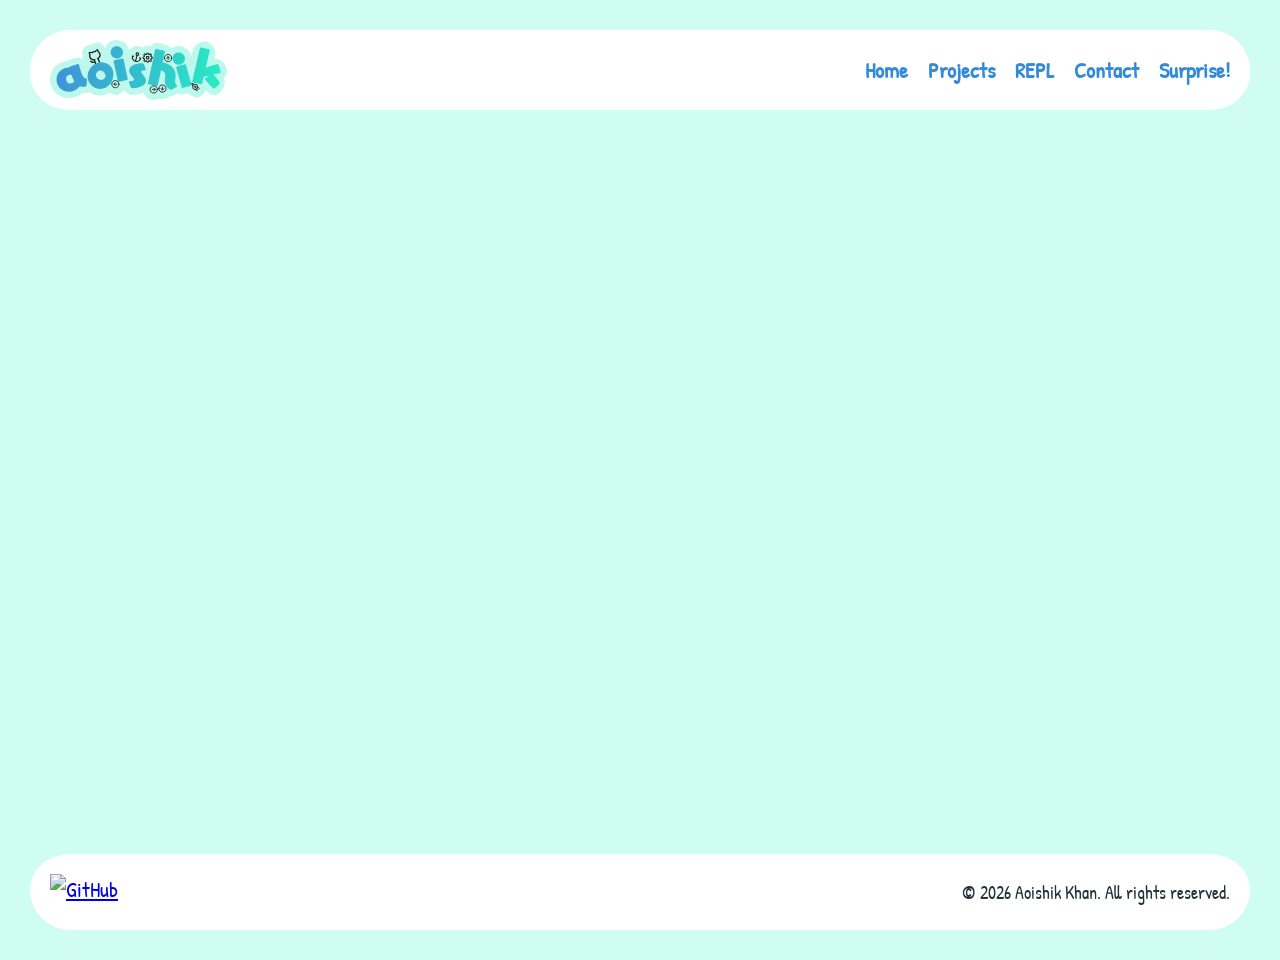
==== contact.html @ e05325ad "Add index.html and other files" ====
<!DOCTYPE html>
<html lang="en">
<head>
    <meta charset="UTF-8">
    <meta name="viewport" content="width=device-width, initial-scale=1.0">
    <title>Aoishik's Website</title>
    <link rel="icon" type="image/svg+xml" href="/AOISHIK.svg">
    <link rel="preconnect" href="https://fonts.googleapis.com">
    <link rel="preconnect" href="https://fonts.gstatic.com" crossorigin>
    <link href="https://fonts.googleapis.com/css2?family=Patrick+Hand&display=swap" rel="stylesheet">

    <link rel="stylesheet" href="style.css">
</head>
<body>
    <header>
        <div class="header-content">
            <a href="index.html">
                <img src="/AOISHIK.svg" alt="Aoishik's Logo" class="logo">
            </a>
            <nav>
                <ul>
                    <li><a href="index.html">Home</a></li>
                    <li><a href="projects.html">Projects</a></li>
                    <li><a href="REPL.html">REPL</a></li>
                    <li><a href="contact.html">Contact</a></li>
                    <li><a href="surprise.html">Surprise!</a></li>
                </ul>
            </nav>
        </div>
    </header>

    <footer>
        <div class="footer-content">
            <a href="https://github.com/aoishik" target="_blank" rel="noopener noreferrer" aria-label="GitHub Profile">
                <img src="https://upload.wikimedia.org/wikipedia/commons/9/91/Octicons-mark-github.svg" alt="GitHub" class="github-icon" aria-hidden="true">
            </a>

            <p>&copy; 2026 Aoishik Khan. All rights reserved.</p>
        </div>
    </footer>

</body>
</html>
---- style.css ----
body {
    font-family: 'Patrick Hand', cursive;
    background-color: #d0fdf1;
    color: #22333b;
    font-size: 22px;
    margin: 0;
    padding: 30px;
    min-height: 100vh;
    display: flex;
    flex-direction: column;
}

header {
    background-color: #ffffff;
    border-bottom: 4px solid #d0fdf1;
    padding: 10px 20px;
    border-radius: 40px;
}

.header-content {
    max-width: 1200px;
    margin: 0 auto;

    display: flex;
    justify-content: space-between;
    align-items: center;
}

.logo {
    height: 60px;
    width: auto;
    display: block;
}

nav ul {
    list-style: none;
    margin: 0;
    padding: 0;
    display: flex;
}

nav ul li {
    margin-left: 20px;
}

nav ul li a {
    text-decoration: none;
    display: inline-block;
    color: #338ada;
    font-weight: bold;
    font-size: 22px;
    transition: transform 0.2s ease, color 0.2s ease, text-decoration 0.2s ease;
}

nav ul li a:hover {
    color: #1cc4b8;
    text-decoration: underline;
    transform: scale(1.08) translateY(-3px);
}

footer {
    margin-top: auto;
    background-color: #ffffff;
    border-top: 4px solid #d0fdf1;
    border-radius: 40px;
    padding: 20px;
}

.footer-content {
    max-width: 1200px;
    margin: 0 auto;

    display: flex;
    justify-content: space-between;
    align-items: center;
    gap: 20px;
    flex-wrap: wrap;
}

.github-icon {
    height: 36px;
    width: auto;
    display: block;
    transition: transform 0.2s ease;
}

.github-icon:hover {
    transform: scale(1.15);
}

.footer-content p {
    margin: 0;
    font-size: 18px;
    color: #22333b;
}

.about {
    max-width: 1200px;
    margin: 50px auto;

    display: flex;
    align-items: center;
    gap: 40px;

    background: #ffffff;
    padding: 35px;
    border-radius: 35px;

    transition: transform 0.25s ease, box-shadow 0.25s ease;
}

.photo-box {
    width: 220px;
    height: 220px;

    background: #e8fff8;
    border: 4px solid #1cc4b8;
    border-radius: 30px;

    display: flex;
    justify-content: center;
    align-items: center;

    flex-shrink: 0;
}

.photo-box img {
    width: 200px;
    height: 200px;
    object-fit: cover;
    border-radius: 25px;
}

.about-text h1 {
    margin-top: 0;
    margin-bottom: 15px;
    color: #338ada;
}

.about-text p {
    margin: 12px 0;
    line-height: 1.6;
}

.about:hover {
    transform: translateY(-8px) rotate(-0.5deg);
    box-shadow: 0 14px 35px rgba(51, 138, 218, 0.18);
}
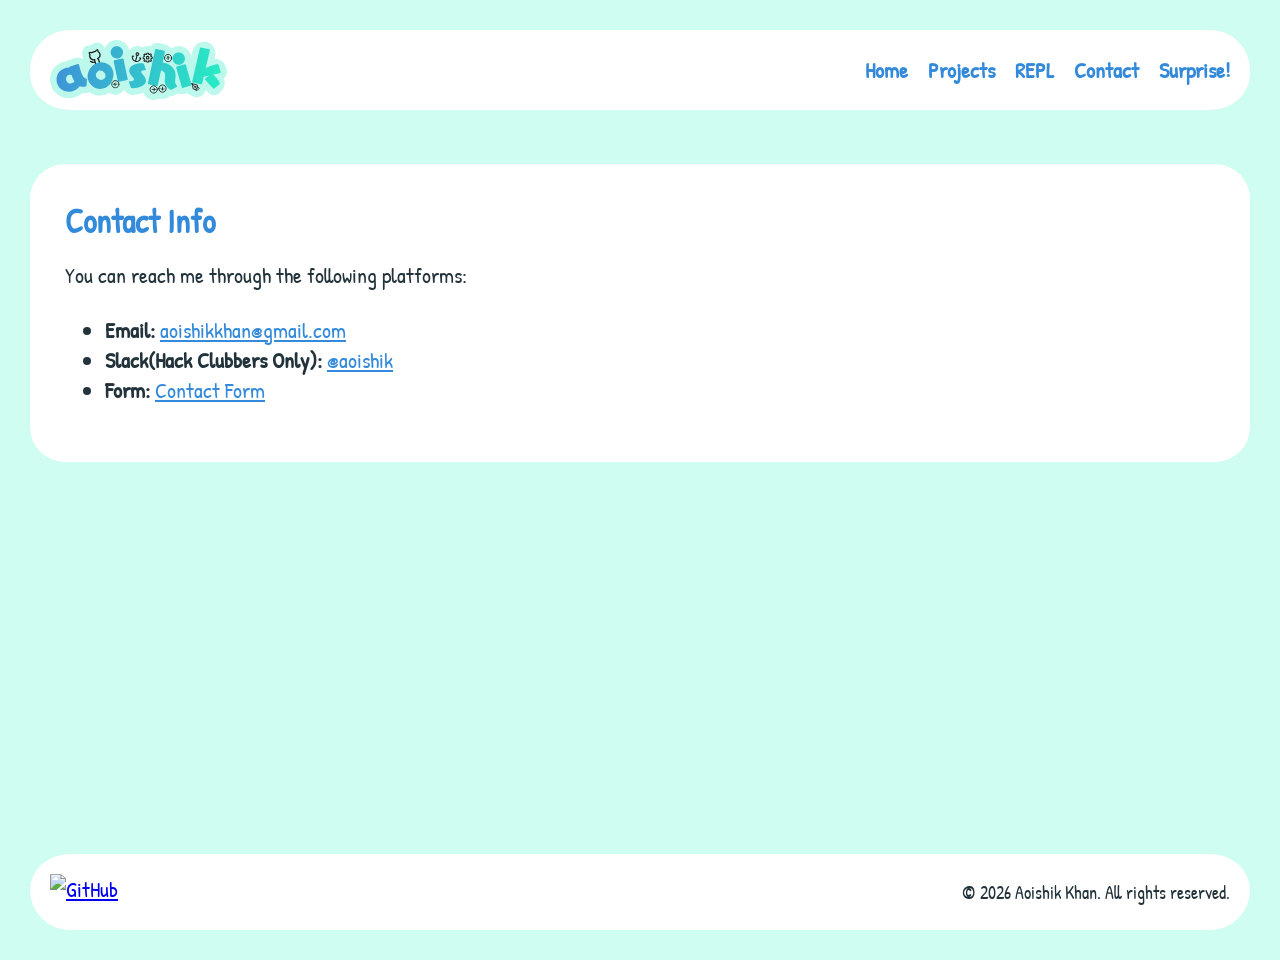
==== commit ba122fc8: "Update 404 and Contact" ====
--- a/contact.html
+++ b/contact.html
@@ -14,7 +14,7 @@
 <body>
     <header>
         <div class="header-content">
-            <a href="index.html">
+            <a href="contact.html">
                 <img src="/AOISHIK.svg" alt="Aoishik's Logo" class="logo">
             </a>
             <nav>
@@ -29,6 +29,20 @@
         </div>
     </header>
 
+    <main>
+        <section class="about">
+            <div class="about-text">
+                <h1>Contact Info</h1>
+                <p>You can reach me through the following platforms:</p>
+                <ul>
+                    <li><strong>Email:</strong> <a href="mailto:aoishikkhan@gmail.com" target="_blank" rel="noopener noreferrer" style="color: #338ada; text-decoration: underline;">aoishikkhan@gmail.com</a></li>
+                    <li><strong>Slack(Hack Clubbers Only):</strong> <a href="https://hackclub.enterprise.slack.com/team/U0A5NKH93BJ" target="_blank" rel="noopener noreferrer" style="color: #338ada; text-decoration: underline;">@aoishik</a></li>
+                    <li><strong>Form:</strong> <a href="https://aoishik.fillout.com/t/jf2C2RsqiQus" target="_blank" rel="noopener noreferrer" style="color: #338ada; text-decoration: underline;">Contact Form</a></li>
+                </ul>
+            </div>
+        </section>
+    </main>
+
     <footer>
         <div class="footer-content">
             <a href="https://github.com/aoishik" target="_blank" rel="noopener noreferrer" aria-label="GitHub Profile">
--- a/style.css
+++ b/style.css
@@ -145,4 +145,123 @@
 .about:hover {
     transform: translateY(-8px) rotate(-0.5deg);
     box-shadow: 0 14px 35px rgba(51, 138, 218, 0.18);
+}
+
+.repl-workspace {
+    max-width: 1400px;
+    margin: 40px auto;
+
+    display: flex;
+    flex-direction: column;
+    gap: 30px;
+    box-sizing: border-box;
+    width: 100%;
+}
+
+.repl-box {
+    background: #ffffff;
+    border: 4px solid #1cc4b8;
+    border-radius: 30px;
+    padding: 35px;
+    box-sizing: border-box;
+    display: flex;
+    flex-direction: column;
+}
+
+.repl-title {
+    margin-top: 0;
+    font-size: 26px;
+    color: #338ada;
+    margin-bottom: 15px;
+}
+
+#repl-output {
+    flex-grow: 1;
+    min-height: 250px;
+    background: #e8fff8;
+    color: #22333b;
+    border: 2px dashed #1cc4b8;
+    border-radius: 20px;
+    padding: 15px;
+    font-family: ui-monospace, SFMono-Regular, Consolas, monospace;
+    font-size: 18px;
+    white-space: pre-wrap;
+    overflow-y: auto;
+}
+
+@media (max-width: 768px) {
+    .repl-workspace {
+        flex-direction: column;
+    }
+}
+
+.repl-box py-editor,
+.repl-box script[type="py-editor"] {
+    min-height: 300px !important;
+    display: block !important;
+    width: 100% !important;
+}
+
+#repl-output {
+    display: block !important;
+    margin-top: 10px;
+}
+
+#surprise-button {
+    background-color: #1cc4b8;
+    color: #ffffff;
+    border: none;
+    padding: 12px 25px;
+    font-size: 20px;
+    border-radius: 25px;
+    cursor: pointer;
+    transition: background-color 0.2s ease, transform 0.2s ease;
+}
+
+#surprise-button:hover {
+    background-color: #338ada;
+    transform: scale(1.05);
+}
+
+.surprise-workspace {
+    margin: 40px auto;
+    align-items: center;
+    display: flex;
+    flex-direction: column;
+    gap: 30px;
+    box-sizing: border-box;
+    width: 100%;
+}
+
+.surprise-box {
+    background: #ffffff;
+    border: 4px solid #1cc4b8;
+    border-radius: 30px;
+    padding: 35px;
+    box-sizing: border-box;
+    display: flex;
+    flex-direction: column;
+    align-items: center;
+}
+
+@media (max-width: 768px) {
+    .surprise-workspace {
+        flex-direction: column;
+    }
+}
+
+.error-container {
+    text-align: center;
+    position: absolute;
+    top: 50%;
+    left: 50%;
+    transform: translate(-50%, -50%);
+}
+
+.error-container h1 {
+    font-family: 'Quicksand',sans-serif;
+    font-size: 90px;
+    color: #ff6b6b;
+    font-weight: bold;
+    margin-bottom: 10px;
 }
